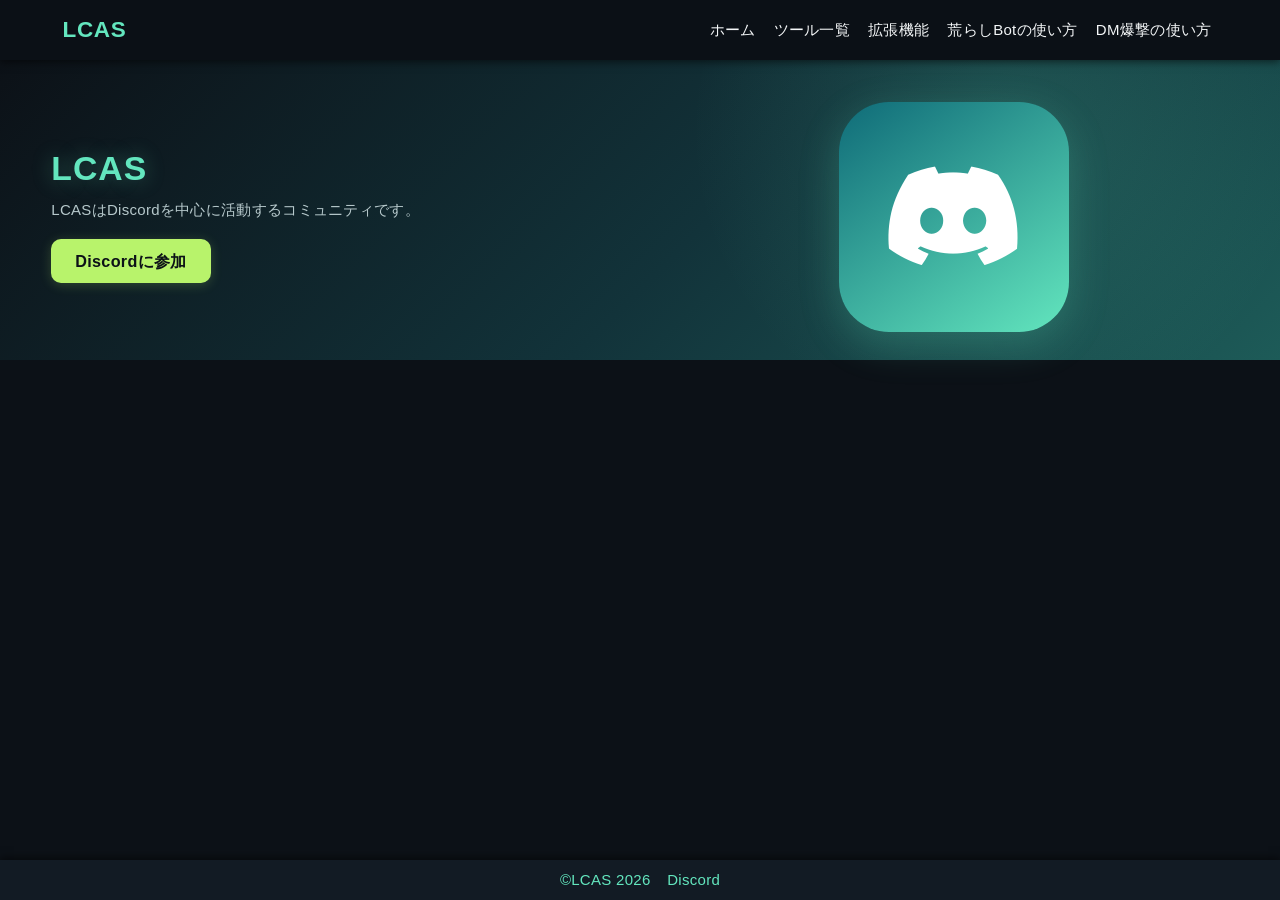
==== index.html @ eb7e3093 "FreezeからLCASに変更した為、リポジトリを再作成。" ====
<!DOCTYPE html>
<html lang="ja">
<head>
  <!----------------------------------------------------------------->
  <meta charset="UTF-8" />
  <meta name="viewport" content="width=device-width, initial-scale=1" />
  <meta name="theme-color" content="#0c1117" />

  <title>LCAS公式サイト - ホーム</title>
  <meta name="description" content="" />

  <link rel="icon" href="assets/lcas-mark.svg" />

  <!-- Open Graph -->
  <meta property="og:type" content="website" />
  <meta property="og:site_name" content="LCAS" />
  <meta property="og:title" content="LCAS公式サイト" />
  <meta property="og:description" content="ホームページ" />
  <meta property="og:url" content="" />
  <meta property="og:image" content="assets/lcas-mark.svg" />
  <!----------------------------------------------------------------->
  <!-- Font Awesome -->
  <link rel="stylesheet" href="https://cdnjs.cloudflare.com/ajax/libs/font-awesome/6.4.0/css/all.min.css">

  <!-- 外部CSS -->
  <link rel="stylesheet" href="css/base.css">
  <link rel="stylesheet" href="css/nav.css">
  <!-- デスクトップ版 (769px以上) -->
  <link rel="stylesheet" href="css/desktop/index.css" media="screen and (min-width: 769px)">
  <!-- モバイル版 (768px以下) -->
  <link rel="stylesheet" href="css/mobile/index.css" media="screen and (max-width: 768px)">
  <link rel="stylesheet" href="css/compact.css">
</head>
<body>

  <!-- ヘッダー -->
  <header>
    <div class="container">
      <a href="index.html" class="logo">
        <span class="primary">LCAS</span>
      </a>
      <button id="nav-toggle" class="nav-toggle" aria-label="メニュー開閉">
        <i class="fas fa-bars"></i>
      </button>
      <nav id="nav">
        <!-- JS で nav.html の #header-menu が挿入されます -->
      </nav>
    </div>
  </header>


  <!-- ヒーローセクション -->
  <section class="hero-section">
    <div class="container">
      <div class="hero-text">
        <h1>
          <span class="primary">LCAS</span>
        </h1>
        <p>LCASはDiscordを中心に活動するコミュニティです。</p>
        <div class="hero-buttons">
          <a href="https://discord.gg/reRxqAXSSG" class="hero-btn primary">
            Discordに参加
          </a>
        </div>
      </div>
      <div class="hero-image">
        <div class="discord-circle">
          <i class="fab fa-discord"></i>
        </div>
      </div>
    </div>
  </section>

  <!-- フッター -->
  <footer>
    <nav id="footer-nav">
      <!-- JS で nav.html の #footer-menu が挿入されます -->
    </nav>
  </footer>

  <script src="js/app.js"></script>
</body>
</html>
---- css/base.css ----
/* base.css - 全ページ共通スタイル */

:root {
  --clr-bg:       #0c1117;
  --clr-card:     #121b24;
  --clr-text:     #f4f7f8;
  --clr-primary:  #0f6b78;
  --clr-accent:   #63e6be;
  --clr-link:     #b8f36b;
  --clr-shadow:   rgba(0, 0, 0, 0.55);
  --clr-gradient: linear-gradient(135deg, #0c1117, #12333a 55%, #1d5b58);

  --font-heading: "Trebuchet MS", sans-serif;
  --font-body:    "Segoe UI", sans-serif;

  --radius:       12px;
  --transition:   0.3s;

  --spacing-xs:   0.25rem;
  --spacing-sm:   0.4rem;
  --spacing-md:   0.75rem;
  --spacing-lg:   1.5rem;
  --spacing-xl:   3rem;
}

* {
  margin: 0;
  padding: 0;
  box-sizing: border-box;
}

html {
  font-size: 15px;
  scroll-behavior: smooth;
  overflow-y: scroll;
  color-scheme: dark light;
  forced-color-adjust: none;
}

body {
  font-family: var(--font-body);
  background: var(--clr-bg);
  color: var(--clr-text);
  min-height: 100vh;
  line-height: 1.5;
  -webkit-font-smoothing: antialiased;
  -moz-osx-font-smoothing: grayscale;
  font-weight: 400;
  letter-spacing: 0.02em;
  display: flex;
  flex-direction: column;
}

h1, h2, h3, h4, h5, h6,
.section-title,
.logo {
  -webkit-font-smoothing: antialiased;
  -moz-osx-font-smoothing: grayscale;
  font-weight: 700;
  letter-spacing: 0.03em;
}

@media (max-width: 768px) {
  html {
    font-size: 14px;
  }

  body {
    font-size: 14px;
  }

  header .container {
    padding: 0.45rem var(--spacing-md);
  }

  .container {
    padding: 0 var(--spacing-md);
  }

  main {
    padding: 0;
  }

  .section-title {
    font-size: 2rem;
  }
}

@media (max-width: 480px) {
  .section-title {
    font-size: 1.8rem;
  }

  main {
    padding: 0;
  }
}

/* shared page title styling for all pages */
.page-title-section {
  padding: 1.25rem 1rem 1rem;
  text-align: center;
  position: relative;
}

@media (max-width: 768px) {
  .page-title-section {
    padding: 1rem 0.75rem 0.75rem;
  }

  .page-title {
    font-size: 1.6rem;
  }
}

@media (max-width: 480px) {
  .page-title-section {
    padding: 0.9rem 0.6rem 0.6rem;
  }

  .page-title {
    font-size: 1.4rem;
  }
}

.page-title {
  font-family: var(--font-heading);
  font-size: 1.65rem;
  color: var(--clr-accent);
  margin: 0;
  letter-spacing: 0.05em;
  position: relative;
  display: inline-block;
  padding-bottom: 0.65rem;
}

.page-title::before {
  content: '';
  position: absolute;
  bottom: 0;
  left: 50%;
  transform: translateX(-50%);
  width: 60%;
  height: 3px;
  background: linear-gradient(90deg, transparent, var(--clr-accent), transparent);
  border-radius: 2px;
}

.page-title::after {
  content: '';
  position: absolute;
  bottom: -8px;
  left: 50%;
  transform: translateX(-50%);
  width: 20%;
  height: 1px;
  background: rgba(129, 212, 250, 0.3);
  border-radius: 1px;
}


.skip-link {
  position: absolute;
  top: -40px;
  left: 0;
  background: var(--clr-primary);
  color: white;
  padding: var(--spacing-sm);
  z-index: 1000;
  transition: top 0.3s;
}

.skip-link:focus {
  top: 0;
}

a:focus-visible,
button:focus-visible {
  outline: 2px solid var(--clr-accent);
  outline-offset: 2px;
}

nav#nav a,
button {
  min-height: 40px;
  min-width: 40px;
  display: inline-flex;
  align-items: center;
  justify-content: center;
}

/* ヘッダー */
header {
  position: sticky;
  top: 0;
  left: 0;
  width: 100%;
  background: rgba(12, 17, 23, 0.92);
  backdrop-filter: blur(10px);
  box-shadow: 0 2px 8px var(--clr-shadow);
  z-index: 100;
  transition: background 0.3s ease;
}

header.scrolled {
  background: rgba(12, 17, 23, 0.98);
}

header .container {
  max-width: 1200px;
  margin: 0 auto;
  display: flex;
  align-items: center;
  justify-content: space-between;
  padding: 0.65rem var(--spacing-lg);
}

.logo {
  font-family: var(--font-heading);
  font-size: 1.5rem;
  color: var(--clr-accent);
  text-decoration: none;
  display: flex;
  align-items: center;
  gap: 0;
}

nav#nav ul#header-menu {
  list-style: none;
  margin: 0;
  padding: 0;
  display: flex;
  gap: var(--spacing-sm);
}

nav#nav li {
  list-style: none;
}

nav#nav a {
  color: var(--clr-text);
  text-decoration: none;
  padding: var(--spacing-xs) var(--spacing-sm);
  position: relative;
  font-weight: 500;
}

nav#nav a::after {
  content: '';
  position: absolute;
  bottom: 0;
  left: 50%;
  width: 0;
  height: 2px;
  background: var(--clr-accent);
  transition: width var(--transition), left var(--transition);
}

nav#nav a:hover::after,
nav#nav a:focus::after {
  width: 100%;
  left: 0;
}

.nav-toggle {
  display: none;
  flex-direction: column;
  justify-content: space-around;
  width: 2rem;
  height: 2rem;
  background: transparent;
  border: none;
  cursor: pointer;
  padding: 0;
}

.nav-toggle span {
  display: block;
  width: 2rem;
  height: 0.25rem;
  background: var(--clr-text);
  border-radius: 10px;
  transition: all 0.3s linear;
  transform-origin: center;
}

.nav-toggle.active span:nth-child(1) {
  transform: rotate(45deg) translate(0.35rem, 0.35rem);
}

.nav-toggle.active span:nth-child(2) {
  opacity: 0;
}

.nav-toggle.active span:nth-child(3) {
  transform: rotate(-45deg) translate(0.35rem, -0.35rem);
}

@media (max-width: 768px) {
  nav#nav {
    display: none;
    position: absolute;
    top: 100%;
    left: 0;
    width: 100%;
    background: rgba(42, 45, 45, 0.95);
    backdrop-filter: blur(10px);
  }
  
  nav#nav.active {
    display: block;
  }
  
  nav#nav.active ul#header-menu {
    display: flex;
    flex-direction: column;
    gap: var(--spacing-sm);
    padding: var(--spacing-sm) var(--spacing-md);
  }
  
  .nav-toggle {
    display: flex;
  }
}

/* フッター */
footer {
  width: 100%;
  background: var(--clr-card);
  box-shadow: 0 -2px 8px var(--clr-shadow);
  padding: 0.35rem 0;
  text-align: center;
  margin-top: auto;
}

footer .container {
  max-width: 1200px;
  margin: 0 auto;
  display: flex;
  flex-direction: column;
  align-items: center;
  gap: 1rem;
  padding: 0 1rem;
}

.footer-logo {
  font-family: var(--font-heading);
  font-size: 1.5rem;
  color: var(--clr-accent);
}

footer a {
  color: #fafafa;
  text-decoration: none;
  transition: color 0.3s;
}

footer a:hover {
  color: var(--clr-link);
}

.copyright {
  margin-top: var(--spacing-md);
  color: rgba(255, 255, 255, 0.6);
  font-size: 0.9rem;
}

/* レイアウト */
main {
  flex: 1;
  width: 100%;
  max-width: 1200px;
  margin: 0 auto;
  padding: var(--spacing-md);
}

.container {
  max-width: 1200px;
  margin: 0 auto;
  padding: 0 var(--spacing-md);
}

/* スクロールバー */
::-webkit-scrollbar {
  width: 10px;
}

::-webkit-scrollbar-track {
  background: var(--clr-bg);
}

::-webkit-scrollbar-thumb {
  background: var(--clr-primary);
  border-radius: 5px;
}

::-webkit-scrollbar-thumb:hover {
  background: var(--clr-accent);
}

/* 共通エフェクト */
.shine-effect {
  position: relative;
  overflow: hidden;
}

.shine-effect::before {
  content: '';
  position: absolute;
  top: 0;
  left: -100%;
  width: 100%;
  height: 100%;
  transition: 0.5s;
}

.shine-effect:hover::before {
  left: 100%;
}

.shine-white::before {
  background: linear-gradient(90deg, transparent, rgba(255, 255, 255, 0.2), transparent);
}

.shine-accent::before {
  background: linear-gradient(90deg, transparent, rgba(129, 212, 250, 0.2), transparent);
}

::-webkit-scrollbar-thumb {
  background: var(--clr-primary);
  border-radius: 5px;
}

::-webkit-scrollbar-thumb:hover {
  background: var(--clr-accent);
}

@media (max-width: 992px) {
  .section-title {
    font-size: 2rem;
  }
}

@media (max-width: 480px) {
  .section-title {
    font-size: 1.8rem;
  }
}
---- css/nav.css ----
/* nav.css - ナビゲーション・フッターメニュー共通スタイル */

/* ヘッダー・フッターのメニュー一般スタイル */
#header-menu {
  list-style: none;
  margin: 0;
  padding: 0;
  display: flex;
  gap: 0.5rem;
}

#footer-menu {
  list-style: none;
  margin: 0;
  padding: 0;
  display: flex;
  gap: 0.1rem;
}

#header-menu li,
#footer-menu li {
  margin: 0;
  padding: 0;
}

#header-menu a,
#footer-menu a {
  color: inherit;
  text-decoration: none;
  display: inline-block;
  padding: 0.25rem 0.5rem;
  transition: all 0.3s ease;
}

#footer-menu a {
  color: var(--clr-accent);
}

#year-display {
  color: var(--clr-accent);
}

#header-menu a:hover,
#footer-menu a:hover {
  opacity: 0.8;
}

/* フッターメニュー専用: 常に横並び */
#footer-menu {
  flex-wrap: nowrap;
  overflow-x: auto;
  justify-content: center;
}

#footer-menu li {
  white-space: nowrap;
}

/* モバイル対応 */
@media (max-width: 768px) {
  /* only stack header menu on mobile; keep footer horizontal */
  #header-menu {
    flex-direction: column;
    gap: 0.35rem;
  }

  #header-menu li {
    width: 100%;
  }

  #header-menu a {
    display: block;
    padding: 0.5rem 0.75rem;
  }

  /* footer stays horizontal */
  #footer-menu {
    flex-direction: row;
    flex-wrap: nowrap;
    gap: 0.5rem;
  }

  #footer-menu li {
    width: auto;
  }
}

/* 小型スマートフォン対応 */
@media (max-width: 480px) {
  #header-menu,
  #footer-menu {
    gap: 0.25rem;
  }

  #header-menu a,
  #footer-menu a {
    padding: 0.5rem 0.75rem;
    font-size: 0.95rem;
  }

  /* footer stays horizontal on mobile */
  #footer-menu {
    flex-wrap: nowrap;
    gap: 0.5rem;
  }
}
---- css/desktop/index.css ----
/* index-desktop.css - index.html デスクトップ版スタイル */

/*============================================================================
  ヒーローセクション（カスタムスタイル）
============================================================================*/
.hero-section {
  background: radial-gradient(circle at 78% 24%, rgba(99, 230, 190, 0.14), transparent 30%), var(--clr-gradient);
  padding: 42px 0 28px;
}

.hero-section .container {
  display: flex;
  flex-wrap: wrap;
  align-items: center;
  justify-content: space-between;
  gap: 28px;
  max-width: 1200px;
  margin: 0 auto;
}

.hero-text {
  flex: 1 1 400px;
  min-width: 320px;
  max-width: 600px;
}

.hero-text h1 {
  font-size: 2.25em;
  font-weight: 900;
  line-height: 1.1;
  margin-bottom: 12px;
  color: var(--clr-text);
}

.hero-text h1 .primary {
  color: var(--clr-accent);
  text-shadow: 0 0 20px rgba(99, 230, 190, 0.35);
}

.hero-text p {
  font-size: 1em;
  color: #b6c8cb;
  margin-bottom: 18px;
}

.hero-buttons {
  display: flex;
  gap: 12px;
}

.hero-btn {
  display: inline-block;
  font-weight: bold;
  font-size: 1.08em;
  border-radius: 10px;
  padding: 10px 24px;
  text-align: center;
  text-decoration: none;
  transition: all 0.3s ease;
  border: none;
  cursor: pointer;
}

.hero-btn.primary {
  background: var(--clr-link);
  color: #0c1117;
  box-shadow: 0 2px 12px rgba(184, 243, 107, 0.2);
}

.hero-btn.primary:hover {
  transform: translateY(-2px);
  box-shadow: 0 4px 18px rgba(184, 243, 107, 0.35);
}

.hero-btn.secondary {
  background: #fff;
  color: #222;
  border: 1px solid #e3eaf3;
  box-shadow: 0 2px 8px #0001;
}

.hero-btn.secondary:hover {
  transform: translateY(-2px);
  box-shadow: 0 4px 12px rgba(0, 0, 0, 0.1);
}

.hero-image {
  flex: 1 1 320px;
  min-width: 260px;
  display: flex;
  justify-content: center;
  align-items: center;
}

.discord-circle {
  width: 230px;
  height: 230px;
  border-radius: 50px;
  background: linear-gradient(145deg, #0f6b78, #63e6be);
  display: flex;
  align-items: center;
  justify-content: center;
  box-shadow: 0 12px 40px rgba(99, 230, 190, 0.22);
}

.discord-circle i {
  color: #fff;
  font-size: 7.5em;
}

/*============================================================================
  アニメーション
============================================================================*/
@keyframes fadeIn {
  from { opacity: 0; transform: translateY(20px); }
  to { opacity: 1; transform: translateY(0); }
}

.fade-in {
  animation: fadeIn 1s ease-out forwards;
}

.delay-1 { animation-delay: 0.2s; }
.delay-2 { animation-delay: 0.4s; }
.delay-3 { animation-delay: 0.6s; }

/*============================================================================
  レスポンシブ調整 (992px以上)
============================================================================*/
@media (max-width: 992px) {
  .hero-section .container {
    gap: 30px;
  }
  .hero-text h1 {
    font-size: 2.2em;
  }
  .discord-circle {
    width: 250px;
    height: 250px;
  }
  .discord-circle i {
    font-size: 8em;
  }
}

/* サービスカード */
.services-section {
  background: #090e13;
  padding: 40px 0 52px;
}

.services-header {
  text-align: center;
  margin-bottom: 28px;
}

.services-header h3 {
  font-size: 2rem;
  color: #fff;
  margin-bottom: 12px;
}

.services-header p {
  color: #b8c4d4;
  font-size: 1rem;
}

.services-grid {
  display: grid;
  grid-template-columns: repeat(3, minmax(220px, 1fr));
  gap: 14px;
  max-width: 1200px;
  margin: 0 auto;
}

.service-card {
  background: linear-gradient(145deg, #232a33, #1c232c);
  border: 1px solid rgba(99, 230, 190, 0.2);
  border-radius: 16px;
  padding: 18px;
  text-align: center;
  box-shadow: 0 10px 25px rgba(0, 0, 0, 0.35);
  transition: transform 0.3s ease, box-shadow 0.3s ease, border-color 0.3s ease;
}

.service-card:hover {
  transform: translateY(-6px);
  border-color: rgba(99, 230, 190, 0.6);
  box-shadow: 0 16px 35px rgba(0, 0, 0, 0.45);
}

.service-icon {
  width: 60px;
  height: 60px;
  margin: 0 auto 16px;
  background: rgba(99, 230, 190, 0.1);
  border: 1px solid rgba(99, 230, 190, 0.25);
  border-radius: 50%;
  display: flex;
  align-items: center;
  justify-content: center;
  font-size: 1.6rem;
  color: var(--clr-accent);
}

.service-card h4 {
  color: #f8fbff;
  margin-bottom: 12px;
}

.service-card p {
  color: #c3d1e3;
  font-size: 0.95rem;
  margin-bottom: 18px;
}

.service-btn {
  display: inline-block;
  padding: 10px 18px;
  border-radius: 999px;
  border: 1px solid rgba(99, 230, 190, 0.4);
  background: rgba(18, 27, 36, 0.9);
  color: #eaf8ff;
  font-weight: 700;
  text-decoration: none;
  transition: all 0.3s ease;
}

.service-btn:hover {
  background: linear-gradient(135deg, #0f6b78, #63e6be);
  border-color: rgba(99, 230, 190, 0.8);
  color: #fff;
}
---- css/mobile/index.css ----
/* index-mobile.css - index.html モバイル版スタイル (max-width: 768px) */

/*============================================================================
  ヒーローセクション（カスタムスタイル）
============================================================================*/
.hero-section {
  background: radial-gradient(circle at 80% 18%, rgba(99, 230, 190, 0.14), transparent 35%), var(--clr-gradient);
  padding: 28px 0 22px;
}

.hero-section .container {
  display: flex;
  flex-wrap: wrap;
  align-items: center;
  justify-content: space-between;
  gap: 14px;
  max-width: 100%;
  margin: 0 auto;
  padding: 14px;
}

.hero-text {
  flex: 1 1 100%;
  min-width: 100%;
  max-width: 100%;
}

.hero-text h1 {
  font-size: 1.5em;
  font-weight: 900;
  line-height: 1.1;
  margin-bottom: 12px;
  color: var(--clr-text);
}

.hero-text h1 .primary {
  color: var(--clr-accent);
  text-shadow: 0 0 20px rgba(99, 230, 190, 0.35);
}

.hero-text p {
  font-size: 1em;
  color: #b6c8cb;
  margin-bottom: 14px;
}

.hero-buttons {
  display: flex;
  gap: 12px;
  flex-wrap: wrap;
}

.hero-btn {
  display: inline-block;
  font-weight: bold;
  font-size: 0.95em;
  border-radius: 10px;
  padding: 8px 16px;
  text-align: center;
  text-decoration: none;
  transition: all 0.3s ease;
  border: none;
  cursor: pointer;
  flex: 1;
  min-width: 150px;
}

.hero-btn.primary {
  background: var(--clr-link);
  color: #0c1117;
  box-shadow: 0 2px 12px rgba(184, 243, 107, 0.2);
}

.hero-btn.primary:hover {
  transform: translateY(-2px);
  box-shadow: 0 4px 18px rgba(184, 243, 107, 0.35);
}

.hero-btn.secondary {
  background: #fff;
  color: #222;
  border: 1px solid #e3eaf3;
  box-shadow: 0 2px 8px #0001;
}

.hero-btn.secondary:hover {
  transform: translateY(-2px);
  box-shadow: 0 4px 12px rgba(0, 0, 0, 0.1);
}

.hero-image {
  flex: 1 1 100%;
  min-width: 100%;
  display: flex;
  justify-content: center;
  align-items: center;
}

.discord-circle {
  width: 160px;
  height: 160px;
  border-radius: 50px;
  background: linear-gradient(145deg, #0f6b78, #63e6be);
  display: flex;
  align-items: center;
  justify-content: center;
  box-shadow: 0 12px 40px rgba(99, 230, 190, 0.22);
}

.discord-circle i {
  color: #fff;
  font-size: 4.75em;
}

/*============================================================================
  アニメーション
============================================================================*/
@keyframes fadeIn {
  from { opacity: 0; transform: translateY(20px); }
  to { opacity: 1; transform: translateY(0); }
}

.fade-in {
  animation: fadeIn 1s ease-out forwards;
}

.delay-1 { animation-delay: 0.2s; }
.delay-2 { animation-delay: 0.4s; }
.delay-3 { animation-delay: 0.6s; }

/* サービスカード */
.services-section {
  background: #090e13;
  padding: 28px 0 42px;
}

.services-header {
  text-align: center;
  margin-bottom: 14px;
  padding: 0 10px;
}

.services-header h3 {
  font-size: 1.5rem;
  color: #fff;
  margin-bottom: 10px;
}

.services-header p {
  color: #b8c4d4;
  font-size: 0.95rem;
}

.services-grid {
  display: grid;
  grid-template-columns: 1fr;
  gap: 14px;
  max-width: 1000px;
  margin: 0 auto;
  padding: 0 10px;
}

.service-card {
  background: linear-gradient(145deg, #232a33, #1c232c);
  border: 1px solid rgba(129, 212, 250, 0.2);
  border-radius: 14px;
  padding: 12px;
  text-align: center;
  box-shadow: 0 8px 20px rgba(0, 0, 0, 0.35);
  transition: transform 0.3s ease, box-shadow 0.3s ease, border-color 0.3s ease;
}

.service-card:hover {
  transform: translateY(-3px);
  border-color: rgba(129, 212, 250, 0.6);
  box-shadow: 0 12px 28px rgba(0, 0, 0, 0.45);
}

.service-icon {
  width: 54px;
  height: 54px;
  margin: 0 auto 12px;
  background: rgba(129, 212, 250, 0.1);
  border: 1px solid rgba(129, 212, 250, 0.25);
  border-radius: 50%;
  display: flex;
  align-items: center;
  justify-content: center;
  font-size: 1.4rem;
  color: #81d4fa;
}

.service-card h4 {
  color: #f8fbff;
  margin-bottom: 10px;
}

.service-card p {
  color: #c3d1e3;
  font-size: 0.9rem;
  margin-bottom: 12px;
}

.service-btn {
  display: inline-block;
  padding: 9px 16px;
  border-radius: 999px;
  border: 1px solid rgba(129, 212, 250, 0.4);
  background: rgba(25, 36, 52, 0.9);
  color: #eaf8ff;
  font-weight: 700;
  text-decoration: none;
  transition: all 0.3s ease;
}

.service-btn:hover {
  background: linear-gradient(135deg, #4a84ba, #57b4e0);
  border-color: rgba(129, 212, 250, 0.8);
  color: #fff;
}

@media (max-width: 480px) {
  .hero-section {
    padding: 30px 0 20px 0;
    min-height: auto;
  }
  .hero-section .container {
    padding: 15px;
  }
  .hero-text h1 {
    font-size: 1.5em;
    margin-bottom: 12px;
  }
  .hero-text p {
    font-size: 0.9em;
    margin-bottom: 15px;
  }
  .hero-buttons {
    flex-direction: column;
    gap: 10px;
  }
  .hero-btn {
    width: 100%;
    padding: 12px 16px;
    font-size: 0.9em;
  }
  .discord-circle {
    width: 160px;
    height: 160px;
  }
  .discord-circle i {
    font-size: 4.5em;
  }
}
---- css/compact.css ----
/* compact.css - 全ページ共通のコンパクト密度 */

.license-container,
.status-container {
  width: calc(100% - 2rem);
  max-width: 1080px;
  margin-left: auto;
  margin-right: auto;
  border-radius: 12px;
  box-sizing: border-box;
}

.tools-grid {
  grid-template-columns: repeat(3, minmax(0, 1fr));
  gap: 0.75rem;
  margin: 1rem 0;
}

.tool-card {
  min-height: 0;
  padding: 1rem;
  text-align: left;
}

.tools-grid .tool-card {
  min-width: 0;
  min-height: 180px;
}

.tool-card h3 {
  margin-bottom: 0.4rem;
}

.tool-card p {
  margin-bottom: 0.75rem;
}

.tool-card .tool-btn {
  align-self: flex-start;
  padding: 0.5rem 1rem;
}

.extension-card {
  display: flex;
  flex-direction: column;
  align-items: stretch;
  justify-content: space-between;
  gap: 0.65rem;
  min-height: 0;
  text-align: left;
}

.extension-card h3 {
  margin: 0;
  color: var(--clr-accent);
  font-size: 1.2rem;
}

.extension-card p {
  margin: 0 0 auto;
  color: rgba(235, 246, 255, 0.82);
  font-size: 0.9rem;
  line-height: 1.4;
}

.extension-card .tool-btn {
  align-self: flex-start;
}

.extension-card .tool-btn {
  display: inline-flex;
  align-items: center;
  justify-content: center;
  min-height: 2.5rem;
  padding: 0.5rem 1rem;
  border: 1px solid rgba(99, 230, 190, 0.7);
  border-radius: 8px;
  background: linear-gradient(135deg, var(--clr-primary), var(--clr-accent));
  color: var(--clr-bg);
  font-family: var(--font-heading);
  font-size: 0.85rem;
  font-weight: 700;
  text-decoration: none;
  box-shadow: 0 4px 12px rgba(99, 230, 190, 0.18);
  transition: transform var(--transition), box-shadow var(--transition), filter var(--transition);
}

.extension-card .tool-btn:hover,
.extension-card .tool-btn:focus-visible {
  color: var(--clr-bg);
  filter: brightness(1.08);
  transform: translateY(-1px);
  box-shadow: 0 6px 16px rgba(99, 230, 190, 0.3);
}

.bot-guide {
  max-width: 860px;
}

.bot-guide .back-nav {
  margin-bottom: 0.75rem;
}

.bot-guide .command-section {
  padding: 0;
}

.bot-guide .command-card {
  width: auto;
  margin: 0;
  padding: 1rem;
}

.bot-guide .command-overview,
.bot-guide .command-list-wrap,
.bot-guide .install-guide {
  padding: 0.75rem;
}

.bot-guide .command-overview {
  margin-bottom: 0.75rem;
}

.bot-guide .command-list-wrap {
  margin-top: 0.75rem;
}

.bot-guide .command-item {
  display: flex;
  align-items: center;
  justify-content: space-between;
  gap: 0.75rem;
  padding: 0.6rem 0;
}

.bot-guide .command-item strong {
  margin: 0;
}

.bot-guide .detail-toggle {
  position: static;
  flex: 0 0 2rem;
  min-width: 2rem;
  min-height: 2rem;
  padding: 0;
  border: 1px solid rgba(99, 230, 190, 0.35);
  border-radius: 6px;
  background: rgba(99, 230, 190, 0.08);
  color: var(--clr-accent);
  cursor: pointer;
  font-size: 1rem;
}

.bot-guide .command-detail {
  flex-basis: 100%;
  margin-top: 0.25rem;
}

.bot-guide .command-item:has(.command-detail:not([hidden])) {
  flex-wrap: wrap;
}

.extensions-note {
  display: block;
  padding: 0;
}

.install-summary {
  cursor: pointer;
  list-style: none;
  padding: 0.65rem 0.85rem;
  color: var(--clr-accent);
  font-size: 0.9rem;
  font-weight: 700;
}

.install-summary::-webkit-details-marker {
  display: none;
}

.install-summary::after {
  content: '+';
  float: right;
  font-size: 1.1rem;
  line-height: 1;
}

.extensions-note[open] .install-summary::after {
  content: '-';
}

.extensions-note .note-content {
  padding: 0 0.85rem 0.85rem;
}

.license-container,
.status-container {
  padding: 1rem;
  margin-top: 1rem;
  margin-bottom: 1.5rem;
}

.mode-selection,
.tools-grid,
.dm-grid,
.extensions-grid {
  gap: 1rem;
}

.mode-selection {
  margin-bottom: 1rem;
}

.mode-link,
.tool-card,
.extension-card,
.command-card,
.license-section {
  padding: 1rem;
}

.mode-icon,
.tool-icon {
  width: 56px;
  height: 56px;
  font-size: 1.8rem;
}

.mode-icon {
  margin-right: 1rem;
}

.mode-title,
.tool-card h3 {
  font-size: 1.35rem;
}

.mode-description,
.tool-card p,
.command-card p,
.command-card ul,
.command-card dl {
  line-height: 1.45;
}

.command-section,
.command-card,
.page-intro,
.extensions-intro,
.extensions-note,
.install-panel {
  border-radius: 10px;
}

.command-section,
.page-intro,
.extensions-intro,
.extensions-note {
  padding: 0.85rem;
}

.section-header,
.services-header {
  margin-bottom: 1rem;
}

.command-card-header {
  margin-bottom: 0.65rem;
  padding-bottom: 0.5rem;
}

.command-card-header h3,
.section-header h3 {
  font-size: 1.2rem;
}

.command-item,
.install-guide {
  padding: 0.8rem;
}

.command-details,
.license-info,
.restriction-info {
  margin-bottom: 1rem;
  padding-bottom: 1rem;
}

.feature-list li,
.license-list li {
  padding-top: 0.4rem;
  padding-bottom: 0.4rem;
}

.tool-tabs {
  gap: 0.5rem;
  margin-bottom: 1.25rem;
  padding-bottom: 0.75rem;
}

.tool-tab,
.tool-btn,
.extension-btn {
  padding: 0.55rem 1.25rem;
}

.tool-card {
  padding: 1rem;
}

.tool-card .tool-icon {
  margin-bottom: 0.75rem;
}

.tool-card p {
  margin-bottom: 0.75rem;
}

.extensions-intro h3,
.note-content h4 {
  margin-bottom: 0.4rem;
}

.license-header {
  margin-bottom: 1rem;
}

@media (max-width: 768px) {
  .license-container,
  .status-container {
    width: calc(100% - 1rem);
    max-width: 1080px;
  }

  .license-container,
  .status-container {
    padding: 0.75rem;
  }

  .tools-grid {
    grid-template-columns: 1fr;
    margin: 0.75rem 0;
  }

  .tools-grid .tool-card {
    min-height: 0;
  }

  .tool-card {
    padding: 0.75rem;
  }

  .tool-card .tool-btn {
    align-self: stretch;
  }

  .extension-card .tool-btn {
    align-self: stretch;
  }

  .bot-guide {
    width: calc(100% - 1rem);
  }

  .mode-selection,
  .tools-grid,
  .dm-grid,
  .extensions-grid {
    gap: 0.75rem;
  }

  .mode-link,
  .tool-card,
  .extension-card,
  .command-card,
  .license-section {
    padding: 0.75rem;
  }

  .mode-icon,
  .tool-icon {
    width: 48px;
    height: 48px;
    font-size: 1.5rem;
  }

  .mode-title,
  .tool-card h3 {
    font-size: 1.15rem;
  }

  .tool-tab,
  .tool-btn,
  .extension-btn {
    padding: 0.45rem 0.9rem;
  }

  .install-summary {
    padding: 0.55rem 0.7rem;
  }

  .extensions-note .note-content {
    padding: 0 0.7rem 0.7rem;
  }
}

/* ツールページ基準のカード共通仕様 */
.tools-grid,
.extensions-grid {
  display: grid;
  grid-template-columns: repeat(3, minmax(0, 1fr));
  gap: 1rem;
  margin: 1rem 0;
}

.tools-grid .tool-card,
.extensions-grid .extension-card {
  display: flex;
  flex-direction: column;
  align-items: stretch;
  justify-content: space-between;
  min-width: 0;
  min-height: 180px;
  padding: 1rem;
  text-align: left;
}

.tools-grid .tool-card:hover,
.extensions-grid .extension-card:hover {
  transform: translateY(-3px);
}

.tools-grid .tool-card h3,
.extensions-grid .extension-card h3 {
  margin: 0 0 0.4rem;
  color: var(--clr-accent);
  font-family: var(--font-heading);
  font-size: 1.35rem;
  letter-spacing: 0.05em;
}

.tools-grid .tool-card p,
.extensions-grid .extension-card p {
  flex-grow: 1;
  margin: 0 0 0.75rem;
  color: rgba(255, 255, 255, 0.8);
  font-size: 0.9rem;
  line-height: 1.45;
}

.tools-grid .tool-btn,
.extensions-grid .tool-btn {
  display: inline-flex;
  align-items: center;
  justify-content: center;
  align-self: flex-start;
  min-height: 2.5rem;
  padding: 0.5rem 1rem;
  border: none;
  border-radius: 50px;
  background: linear-gradient(135deg, var(--clr-primary) 0%, var(--clr-accent) 100%);
  color: var(--clr-bg);
  font-family: var(--font-heading);
  font-size: 0.9rem;
  font-weight: 700;
  text-decoration: none;
  box-shadow: 0 6px 20px rgba(90, 143, 192, 0.4);
  transition: all 0.3s cubic-bezier(0.34, 1.56, 0.64, 1);
}

.tools-grid .tool-btn:hover,
.tools-grid .tool-btn:focus-visible,
.extensions-grid .tool-btn:hover,
.extensions-grid .tool-btn:focus-visible {
  color: var(--clr-bg);
  transform: translateY(-2px);
  box-shadow: 0 10px 30px rgba(90, 143, 192, 0.6);
}

@media (max-width: 768px) {
  .tools-grid,
  .extensions-grid {
    grid-template-columns: 1fr;
    gap: 0.75rem;
    margin: 0.75rem 0;
  }

  .tools-grid .tool-card,
  .extensions-grid .extension-card {
    min-height: 0;
    padding: 0.75rem;
  }

  .tools-grid .tool-btn,
  .extensions-grid .tool-btn {
    align-self: stretch;
  }
}
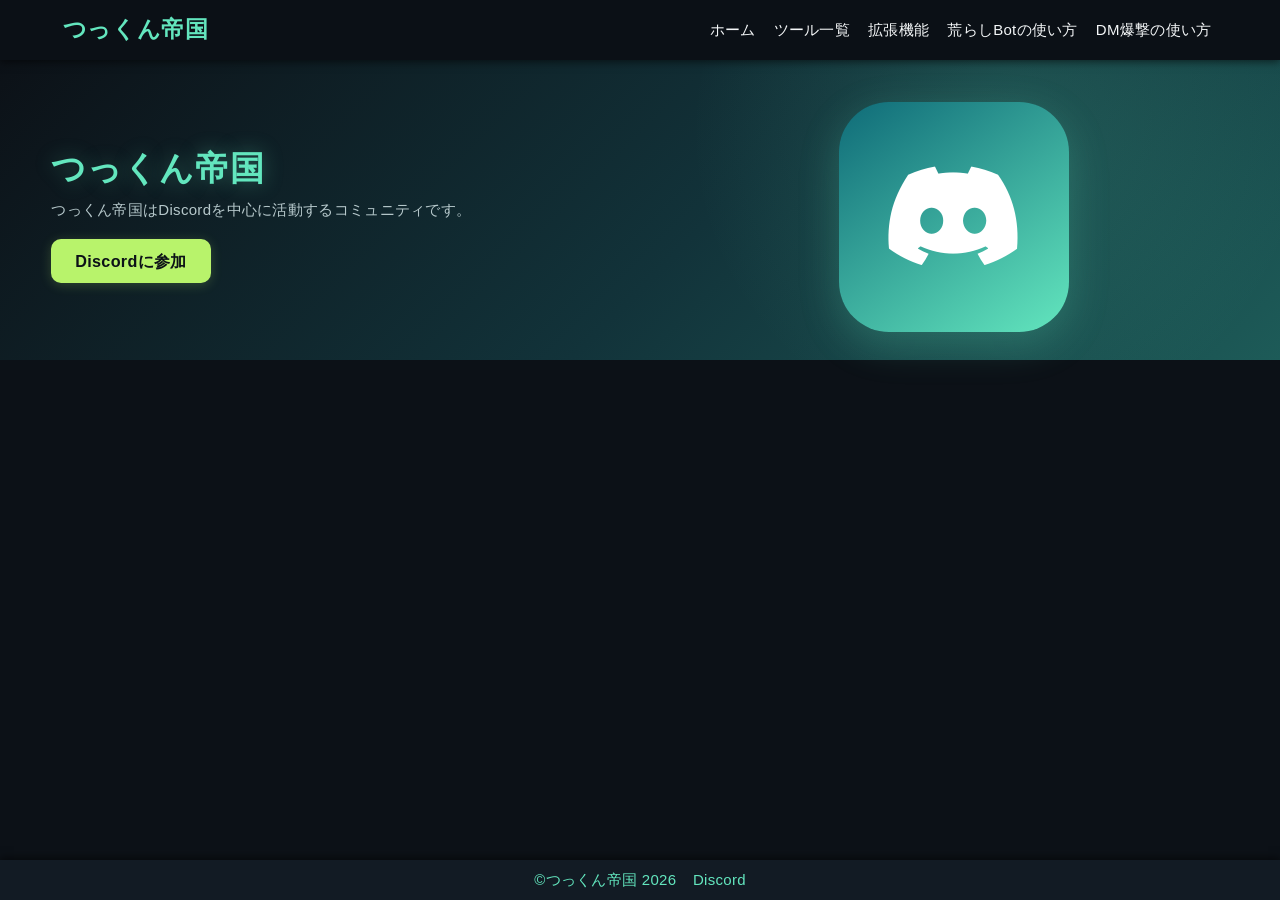
==== commit be9bf776: "組織名をつっくん帝国に改名" ====
--- a/index.html
+++ b/index.html
@@ -6,18 +6,18 @@
   <meta name="viewport" content="width=device-width, initial-scale=1" />
   <meta name="theme-color" content="#0c1117" />
 
-  <title>LCAS公式サイト - ホーム</title>
+  <title>つっくん帝国公式サイト - ホーム</title>
   <meta name="description" content="" />
 
-  <link rel="icon" href="assets/lcas-mark.svg" />
+  <link rel="icon" href="assets/tsukun-empire-mark.svg" />
 
   <!-- Open Graph -->
   <meta property="og:type" content="website" />
-  <meta property="og:site_name" content="LCAS" />
-  <meta property="og:title" content="LCAS公式サイト" />
+  <meta property="og:site_name" content="つっくん帝国" />
+  <meta property="og:title" content="つっくん帝国公式サイト" />
   <meta property="og:description" content="ホームページ" />
   <meta property="og:url" content="" />
-  <meta property="og:image" content="assets/lcas-mark.svg" />
+  <meta property="og:image" content="assets/tsukun-empire-mark.svg" />
   <!----------------------------------------------------------------->
   <!-- Font Awesome -->
   <link rel="stylesheet" href="https://cdnjs.cloudflare.com/ajax/libs/font-awesome/6.4.0/css/all.min.css">
@@ -37,7 +37,7 @@
   <header>
     <div class="container">
       <a href="index.html" class="logo">
-        <span class="primary">LCAS</span>
+        <span class="primary">つっくん帝国</span>
       </a>
       <button id="nav-toggle" class="nav-toggle" aria-label="メニュー開閉">
         <i class="fas fa-bars"></i>
@@ -54,9 +54,9 @@
     <div class="container">
       <div class="hero-text">
         <h1>
-          <span class="primary">LCAS</span>
+          <span class="primary">つっくん帝国</span>
         </h1>
-        <p>LCASはDiscordを中心に活動するコミュニティです。</p>
+        <p>つっくん帝国はDiscordを中心に活動するコミュニティです。</p>
         <div class="hero-buttons">
           <a href="https://discord.gg/reRxqAXSSG" class="hero-btn primary">
             Discordに参加
